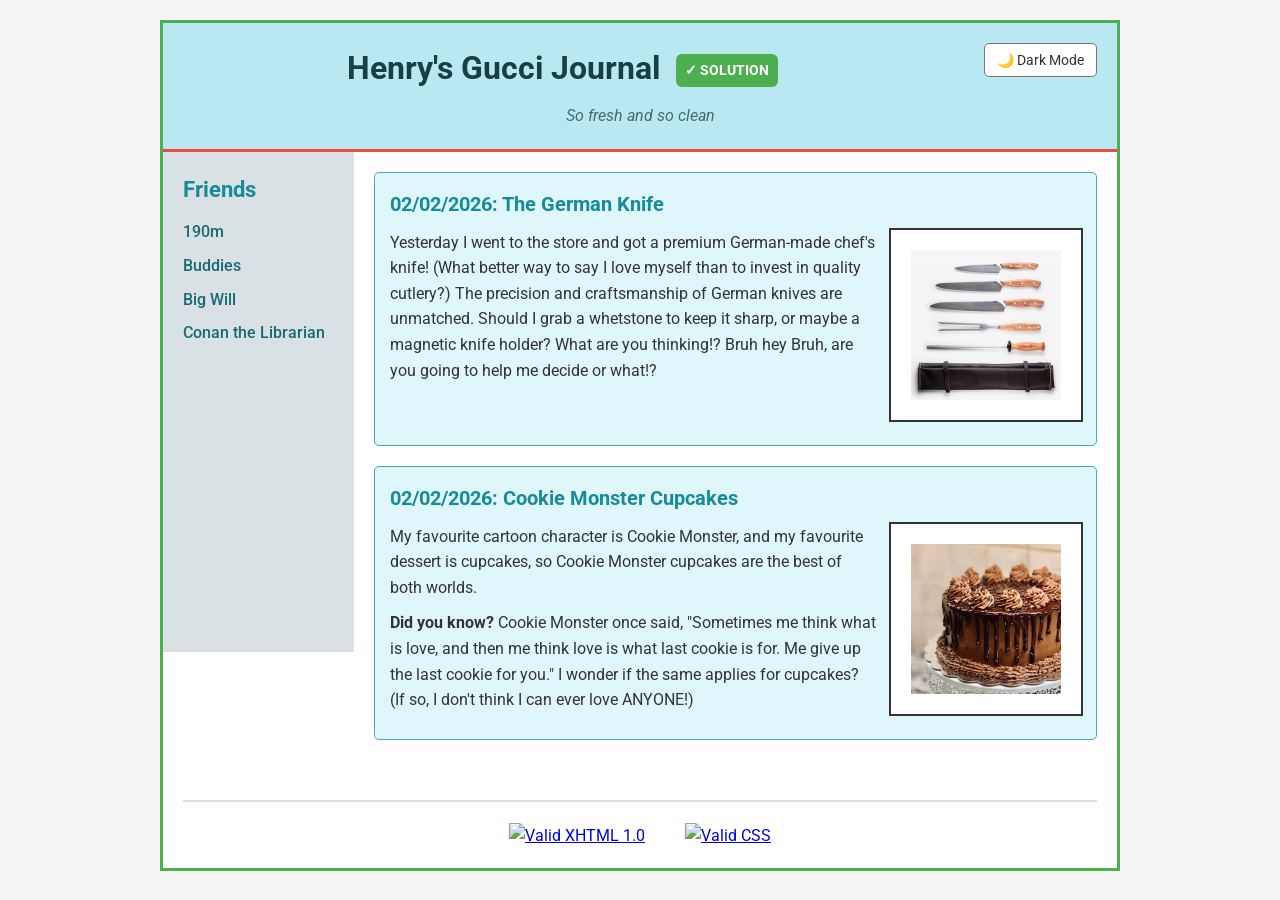
==== journal_starter.html @ a905a1de "Complete Henry's Gucci Journal assignment" ====
<!DOCTYPE html>
<html lang="en">

<head>
    <meta charset="UTF-8">

    <meta name="viewport" content="width=device-width, initial-scale=1.0">

    <title>Henry's Gucci Journal</title>

    <!--
        SPECIAL FEATURES:

        #1 Custom Color Theme & Typography
        #2 Hover Effects & Transitions
        #3 Extra Responsive Breakpoint
        #5 Dark Mode Toggle
    -->

    <!-- Google Font: Special Feature #1 -->
    <link rel="preconnect" href="https://fonts.googleapis.com">
    <link rel="preconnect" href="https://fonts.gstatic.com" crossorigin>

    <link
        href="https://fonts.googleapis.com/css2?family=Roboto:wght@400;500;700&display=swap"
        rel="stylesheet"
    >

    <link rel="stylesheet" href="journal_starter.css">
</head>


<body>

    <div id="main-container">


        <!-- ==================================================
             HEADER
             ================================================== -->

        <header id="header-box">

            <div class="header-top">

                <h1>
                    Henry's Gucci Journal

                    <span class="solution-badge">
                        ✓ SOLUTION
                    </span>
                </h1>


                <!-- DARK MODE TOGGLE
                     Special Feature #5 -->

                <button
                    id="dark-mode-toggle"
                    type="button"
                    aria-label="Toggle dark mode"
                >
                    🌙 Dark Mode
                </button>

            </div>


            <p>
                So fresh and so clean
            </p>

        </header>



        <!-- ==================================================
             MAIN CONTENT
             FLOAT-BASED TWO-COLUMN LAYOUT
             ================================================== -->

        <div id="main-content">


            <!-- ==================================================
                 SIDEBAR
                 ================================================== -->

            <aside id="sidebar">

                <h2>Friends</h2>

                <ul>

                    <li>
                        <a href="#">190m</a>
                    </li>

                    <li>
                        <a href="#">Buddies</a>
                    </li>

                    <li>
                        <a href="#">Big Will</a>
                    </li>

                    <li>
                        <a href="#">Conan the Librarian</a>
                    </li>

                </ul>

            </aside>



            <!-- ==================================================
                 CONTENT AREA
                 ================================================== -->

            <main id="content-area">


                <!-- ==================================================
                     JOURNAL ENTRY 1
                     ================================================== -->

                <article class="journal-entry">

                    <h2 class="entry-title">
                        02/02/2026: The German Knife
                    </h2>


                    <img
                        class="entry-image"
                        src="knife.jpg"
                        alt="German chef's knife"
                    >


                    <p>
                        Yesterday I went to the store and got a premium
                        German-made chef's knife! (What better way to say
                        I love myself than to invest in quality cutlery?)
                        The precision and craftsmanship of German knives
                        are unmatched. Should I grab a whetstone to keep
                        it sharp, or maybe a magnetic knife holder? What
                        are you thinking!? Bruh hey Bruh, are you going
                        to help me decide or what!?
                    </p>

                </article>



                <!-- ==================================================
                     JOURNAL ENTRY 2
                     ================================================== -->

                <article class="journal-entry">

                    <h2 class="entry-title">
                        02/02/2026: Cookie Monster Cupcakes
                    </h2>


                    <img
                        class="entry-image"
                        src="cupcake.jpg"
                        alt="Chocolate cupcakes"
                    >


                    <p>
                        My favourite cartoon character is Cookie Monster,
                        and my favourite dessert is cupcakes, so Cookie
                        Monster cupcakes are the best of both worlds.
                    </p>


                    <p>
                        <strong>Did you know?</strong> Cookie Monster once
                        said, "Sometimes me think what is love, and then me
                        think love is what last cookie is for. Me give up
                        the last cookie for you." I wonder if the same
                        applies for cupcakes? (If so, I don't think I can
                        ever love ANYONE!)
                    </p>

                </article>


            </main>

        </div>



        <!-- ==================================================
             FOOTER
             ================================================== -->

        <footer id="footer">

            <hr>

            <div class="validation-badges">

                <!-- ACTUAL W3C XHTML BADGE -->

                <a
                    href="https://validator.w3.org/"
                    target="_blank"
                    rel="noopener noreferrer"
                >
                    <img
                        src="https://www.w3.org/Icons/valid-xhtml10"
                        alt="Valid XHTML 1.0"
                    >
                </a>


                <!-- ACTUAL W3C CSS BADGE -->

                <a
                    href="https://jigsaw.w3.org/css-validator/"
                    target="_blank"
                    rel="noopener noreferrer"
                >
                    <img
                        src="https://jigsaw.w3.org/css-validator/images/vcss"
                        alt="Valid CSS"
                    >
                </a>

            </div>

        </footer>


    </div>



    <!-- ==================================================
         DARK MODE JAVASCRIPT
         SPECIAL FEATURE #5
         ================================================== -->

    <script>

        const darkModeButton =
            document.getElementById("dark-mode-toggle");


        darkModeButton.addEventListener("click", function () {

            document.body.classList.toggle("dark-mode");


            if (document.body.classList.contains("dark-mode")) {

                darkModeButton.textContent = "☀️ Light Mode";

            } else {

                darkModeButton.textContent = "🌙 Dark Mode";

            }

        });

    </script>


</body>

</html>
---- journal_starter.css ----
/*
==========================================================
SPECIAL FEATURES
==========================================================

#1 Custom Color Theme & Typography
#2 Hover Effects & Transitions
#3 Extra Responsive Breakpoint
#5 Dark Mode Toggle

==========================================================
*/


/* ========================================================
   SPECIAL FEATURE #1
   CUSTOM COLORS + GOOGLE FONT
   ======================================================== */

:root {

    --page-background: #f5f5f5;

    --main-background: #ffffff;

    --header-background: #b9e7f2;

    --header-border: #e74c3c;

    --sidebar-background: #d9e1e5;

    --entry-background: #dff6fb;

    --border-color: #49a9b5;

    --heading-color: #168b99;

    --text-color: #333333;

    --muted-color: #777777;

    --link-color: #176b75;

    --solution-color: #4caf50;

    --footer-color: #4caf50;
}


/* ========================================================
   STEP 1
   BOX MODEL RESET
   ======================================================== */

* {

    box-sizing: border-box;

    margin: 0;

    padding: 0;
}


/* ========================================================
   BODY
   ======================================================== */

body {

    font-family: "Roboto", Arial, sans-serif;

    background-color: var(--page-background);

    color: var(--text-color);

    line-height: 1.6;

    transition:
        background-color 0.4s ease,
        color 0.4s ease;
}


/* ========================================================
   MAIN CONTAINER
   ======================================================== */

#main-container {

    width: 960px;

    max-width: 100%;

    margin: 20px auto;

    background-color: var(--main-background);

    border: 3px solid #4caf50;

    transition:
        background-color 0.4s ease,
        border-color 0.4s ease;
}


/* ========================================================
   STEP 2
   HEADER
   ======================================================== */

#header-box {

    position: relative;

    background-color: var(--header-background);

    color: #173f46;

    padding: 20px;

    text-align: center;

    border-bottom: 3px solid var(--header-border);

    transition:
        background-color 0.4s ease,
        color 0.4s ease;
}


/* Header top section */

.header-top {

    position: relative;

    min-height: 55px;

    padding-right: 155px;
}


/* Header title */

#header-box h1 {

    font-size: 2em;

    color: #173f46;

    margin-bottom: 5px;

    transition: color 0.3s ease;
}


/* Subtitle */

#header-box > p {

    font-style: italic;

    color: #456b72;

    margin-top: 5px;
}


/* ========================================================
   SOLUTION BADGE
   ======================================================== */

.solution-badge {

    display: inline-block;

    background-color: var(--solution-color);

    color: white;

    font-size: 0.45em;

    font-weight: 700;

    padding: 5px 9px;

    border-radius: 6px;

    vertical-align: middle;

    margin-left: 8px;

    transition:
        transform 0.3s ease,
        background-color 0.3s ease;
}


/* Hover effect */

.solution-badge:hover {

    transform: scale(1.08);

    background-color: #388e3c;
}


/* ========================================================
   DARK MODE BUTTON
   SPECIAL FEATURE #5
   ======================================================== */

#dark-mode-toggle {

    position: absolute;

    top: 0;

    right: 0;

    padding: 8px 12px;

    border: 1px solid #777;

    border-radius: 5px;

    background-color: white;

    color: #333;

    cursor: pointer;

    font-family: inherit;

    font-size: 14px;

    transition:
        background-color 0.3s ease,
        color 0.3s ease,
        transform 0.3s ease;
}


#dark-mode-toggle:hover {

    transform: scale(1.05);

    background-color: #eeeeee;
}


/* ========================================================
   STEP 3
   FLOAT-BASED TWO COLUMN LAYOUT
   ======================================================== */

#main-content {

    width: 100%;
}


/* Sidebar */

#sidebar {

    float: left;

    width: 20%;

    padding: 20px;

    background-color: var(--sidebar-background);

    min-height: 500px;

    transition:
        background-color 0.4s ease,
        color 0.4s ease;
}


/* Sidebar heading */

#sidebar h2 {

    color: var(--heading-color);

    margin-bottom: 12px;

    font-size: 1.4em;
}


/* Sidebar list */

#sidebar ul {

    list-style-type: none;
}


/* Sidebar links */

#sidebar li {

    margin-bottom: 8px;
}


#sidebar a {

    color: var(--link-color);

    text-decoration: none;

    font-weight: 500;

    transition:
        color 0.3s ease,
        padding-left 0.3s ease;
}


/* ========================================================
   SPECIAL FEATURE #2
   HOVER EFFECT
   ======================================================== */

#sidebar a:hover {

    color: #e74c3c;

    padding-left: 5px;
}


/* Content area */

#content-area {

    float: left;

    width: 80%;

    padding: 20px;

    background-color: var(--main-background);

    transition:
        background-color 0.4s ease;
}


/* ========================================================
   STEP 4
   CLEARFIX
   ======================================================== */

#main-content::after {

    content: "";

    display: table;

    clear: both;
}


/* ========================================================
   STEP 5
   JOURNAL ENTRIES
   ======================================================== */

.journal-entry {

    background-color: var(--entry-background);

    margin-bottom: 20px;

    padding: 15px;

    border: 1px solid var(--border-color);

    border-radius: 5px;

    overflow: hidden;

    transition:
        transform 0.3s ease,
        box-shadow 0.3s ease,
        background-color 0.4s ease;
}


/* ========================================================
   SPECIAL FEATURE #2
   ENTRY HOVER EFFECT
   ======================================================== */

.journal-entry:hover {

    transform: translateY(-3px);

    box-shadow: 0 5px 12px rgba(0, 0, 0, 0.15);
}


/* Entry title */

.entry-title {

    color: var(--heading-color);

    margin-bottom: 10px;

    font-size: 1.25em;

    transition: color 0.3s ease;
}


/* Entry paragraph */

.journal-entry p {

    margin-bottom: 10px;

    color: var(--text-color);

    transition: color 0.4s ease;
}


/* ========================================================
   ENTRY IMAGE
   ======================================================== */

.entry-image {

    float: right;

    width: 190px;

    max-width: 40%;

    margin-left: 15px;

    margin-bottom: 10px;

    border: 12px solid white;

    box-shadow: 0 0 0 2px #333;

    padding: 8px;

    background: white;

    transition:
        transform 0.3s ease,
        box-shadow 0.3s ease;
}


/* ========================================================
   SPECIAL FEATURE #2
   IMAGE HOVER EFFECT
   ======================================================== */

.entry-image:hover {

    transform: scale(1.03);

    box-shadow:
        0 0 0 2px #333,
        0 5px 12px rgba(0, 0, 0, 0.25);
}


/* ========================================================
   FOOTER
   ======================================================== */

#footer {

    clear: both;

    padding: 20px;

    text-align: center;

    background-color: var(--main-background);

    transition:
        background-color 0.4s ease;
}


#footer hr {

    border: 0;

    border-top: 2px solid #dddddd;

    margin-bottom: 20px;
}


/* ========================================================
   ACTUAL W3C BADGES
   ======================================================== */

.validation-badges {

    text-align: center;
}


.validation-badges a {

    display: inline-block;

    margin: 0 18px;

    transition:
        transform 0.3s ease,
        opacity 0.3s ease;
}


/* Badge hover */

.validation-badges a:hover {

    transform: scale(1.05);

    opacity: 0.85;
}


.validation-badges img {

    border: 0;

    vertical-align: middle;
}


/* ========================================================
   SPECIAL FEATURE #3
   EXTRA TABLET BREAKPOINT
   ======================================================== */

@media (min-width: 769px) and (max-width: 1024px) {

    #main-container {

        width: 95%;

        margin: 15px auto;
    }


    #sidebar {

        width: 25%;
    }


    #content-area {

        width: 75%;
    }


    .entry-image {

        width: 160px;
    }
}


/* ========================================================
   STEP 6
   REQUIRED MOBILE RESPONSIVE DESIGN
   ======================================================== */

@media (max-width: 768px) {

    #main-container {

        width: 100%;

        margin: 0;

        border-left: 0;

        border-right: 0;
    }


    #sidebar,
    #content-area {

        float: none;

        width: 100%;
    }


    #sidebar {

        min-height: auto;

        margin-bottom: 20px;
    }


    #content-area {

        padding: 15px;
    }


    .header-top {

        padding-right: 0;

    }


    #dark-mode-toggle {

        position: static;

        display: block;

        margin: 10px auto 0;
    }


    #header-box h1 {

        font-size: 1.6em;
    }


    .entry-image {

        float: none;

        display: block;

        width: 70%;

        max-width: 100%;

        margin: 15px auto;
    }
}


/* ========================================================
   SPECIAL FEATURE #5
   DARK MODE
   ======================================================== */

body.dark-mode {

    --page-background: #121212;

    --main-background: #1e1e1e;

    --header-background: #263f45;

    --sidebar-background: #252525;

    --entry-background: #293b3f;

    --border-color: #4da7b3;

    --heading-color: #70d6df;

    --text-color: #eeeeee;

    --muted-color: #bbbbbb;

    --link-color: #8ee7ef;

    background-color: var(--page-background);

    color: var(--text-color);
}


/* Dark mode main container */

body.dark-mode #main-container {

    background-color: var(--main-background);

    border-color: #4caf50;
}


/* Dark mode header */

body.dark-mode #header-box {

    background-color: var(--header-background);

    color: #eeeeee;
}


body.dark-mode #header-box h1 {

    color: #eeeeee;
}


body.dark-mode #header-box > p {

    color: #c7dadd;
}


/* Dark mode button */

body.dark-mode #dark-mode-toggle {

    background-color: #333333;

    color: white;

    border-color: #777777;
}


/* Dark mode sidebar */

body.dark-mode #sidebar {

    background-color: var(--sidebar-background);

    color: #eeeeee;
}


/* Dark mode links */

body.dark-mode #sidebar a {

    color: var(--link-color);
}


/* Dark mode content */

body.dark-mode #content-area {

    background-color: var(--main-background);
}


/* Dark mode journal entries */

body.dark-mode .journal-entry {

    background-color: var(--entry-background);

    border-color: var(--border-color);
}


/* Dark mode titles */

body.dark-mode .entry-title {

    color: var(--heading-color);
}


/* Dark mode paragraphs */

body.dark-mode .journal-entry p {

    color: var(--text-color);
}


/* Dark mode images */

body.dark-mode .entry-image {

    background-color: #eeeeee;

    border-color: #eeeeee;

    box-shadow: 0 0 0 2px #111111;
}


/* Dark mode footer */

body.dark-mode #footer {

    background-color: var(--main-background);
}


body.dark-mode #footer hr {

    border-top-color: #555555;
}
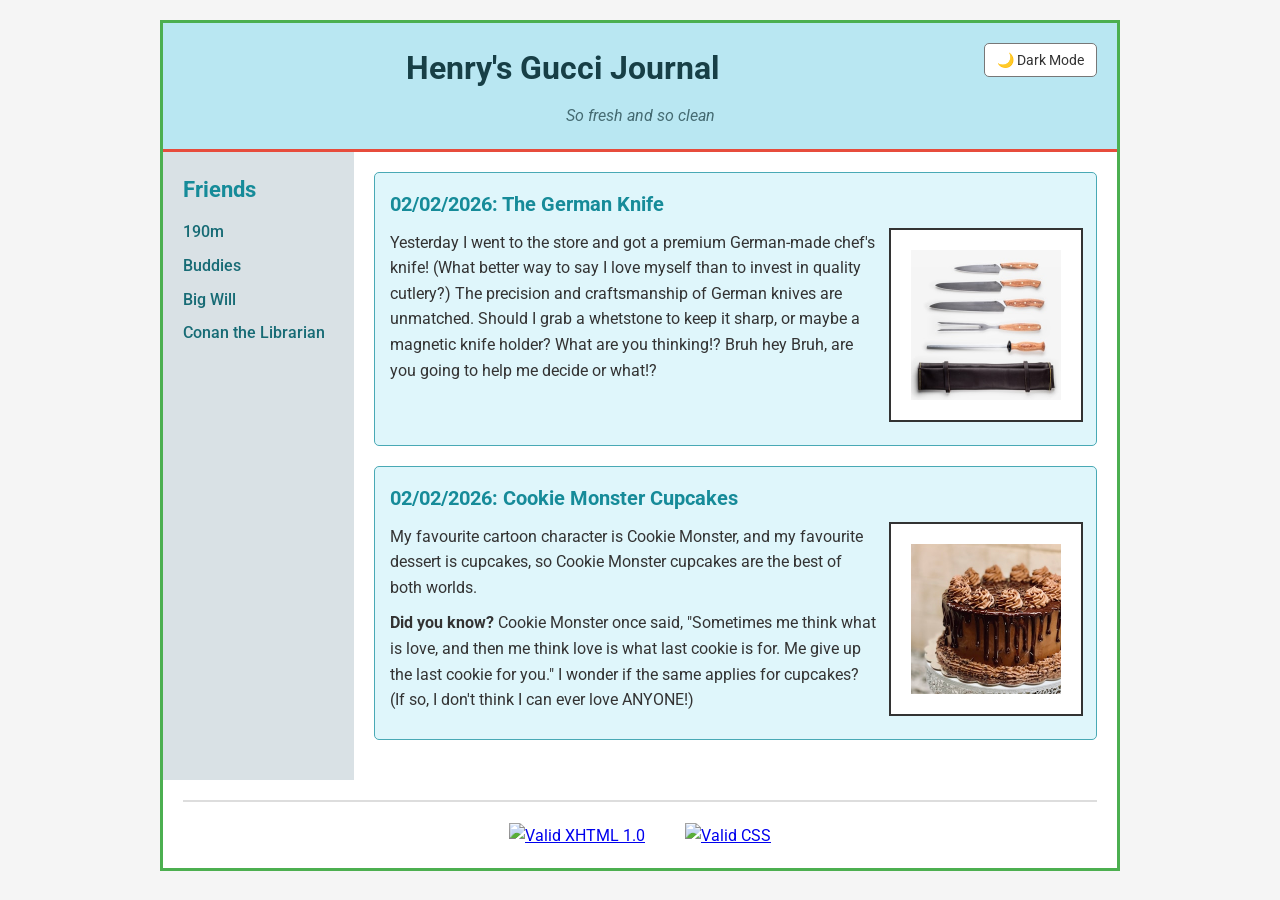
==== commit d666c7f3: "updated" ====
--- a/journal_starter.html
+++ b/journal_starter.html
@@ -6,7 +6,7 @@
 
     <meta name="viewport" content="width=device-width, initial-scale=1.0">
 
-    <title>Henry's Gucci Journal</title>
+    <title>Henry's Journal</title>
 
     <!--
         SPECIAL FEATURES:
@@ -14,6 +14,7 @@
         #1 Custom Color Theme & Typography
         #2 Hover Effects & Transitions
         #3 Extra Responsive Breakpoint
+        #4 
         #5 Dark Mode Toggle
     -->
 
@@ -46,9 +47,6 @@
                 <h1>
                     Henry's Gucci Journal
 
-                    <span class="solution-badge">
-                        ✓ SOLUTION
-                    </span>
                 </h1>
 
 
--- a/journal_starter.css
+++ b/journal_starter.css
@@ -1,21 +1,4 @@
-/*
-==========================================================
-SPECIAL FEATURES
-==========================================================
-
-#1 Custom Color Theme & Typography
-#2 Hover Effects & Transitions
-#3 Extra Responsive Breakpoint
-#5 Dark Mode Toggle
-
-==========================================================
-*/
-
-
-/* ========================================================
-   SPECIAL FEATURE #1
-   CUSTOM COLORS + GOOGLE FONT
-   ======================================================== */
+
 
 :root {
 
@@ -251,14 +234,22 @@
 }
 
 
-/* ========================================================
-   STEP 3
-   FLOAT-BASED TWO COLUMN LAYOUT
+
+/* ========================================================
+   SPECIAL FEATURE #4
+   FLEXBOX REFACTOR
+   Replaces the float + clearfix layout above with Flexbox.
    ======================================================== */
 
 #main-content {
 
+    display: flex;
+
+    align-items: stretch;
+
     width: 100%;
+
+    transition: gap 0.4s ease;
 }
 
 
@@ -266,9 +257,7 @@
 
 #sidebar {
 
-    float: left;
-
-    width: 20%;
+    flex: 0 0 20%;
 
     padding: 20px;
 
@@ -278,7 +267,8 @@
 
     transition:
         background-color 0.4s ease,
-        color 0.4s ease;
+        color 0.4s ease,
+        flex-basis 0.4s ease;
 }
 
 
@@ -312,6 +302,8 @@
 
 #sidebar a {
 
+    display: inline-block;
+
     color: var(--link-color);
 
     text-decoration: none;
@@ -319,8 +311,8 @@
     font-weight: 500;
 
     transition:
-        color 0.3s ease,
-        padding-left 0.3s ease;
+        color 0.3s cubic-bezier(0.4, 0, 0.2, 1),
+        padding-left 0.3s cubic-bezier(0.4, 0, 0.2, 1);
 }
 
 
@@ -341,9 +333,7 @@
 
 #content-area {
 
-    float: left;
-
-    width: 80%;
+    flex: 1 1 auto;
 
     padding: 20px;
 
@@ -351,21 +341,6 @@
 
     transition:
         background-color 0.4s ease;
-}
-
-
-/* ========================================================
-   STEP 4
-   CLEARFIX
-   ======================================================== */
-
-#main-content::after {
-
-    content: "";
-
-    display: table;
-
-    clear: both;
 }
 
 
@@ -565,13 +540,7 @@
 
     #sidebar {
 
-        width: 25%;
-    }
-
-
-    #content-area {
-
-        width: 75%;
+        flex-basis: 25%;
     }
 
 
@@ -601,12 +570,9 @@
     }
 
 
-    #sidebar,
-    #content-area {
-
-        float: none;
-
-        width: 100%;
+    #main-content {
+
+        flex-direction: column;
     }
 
 
